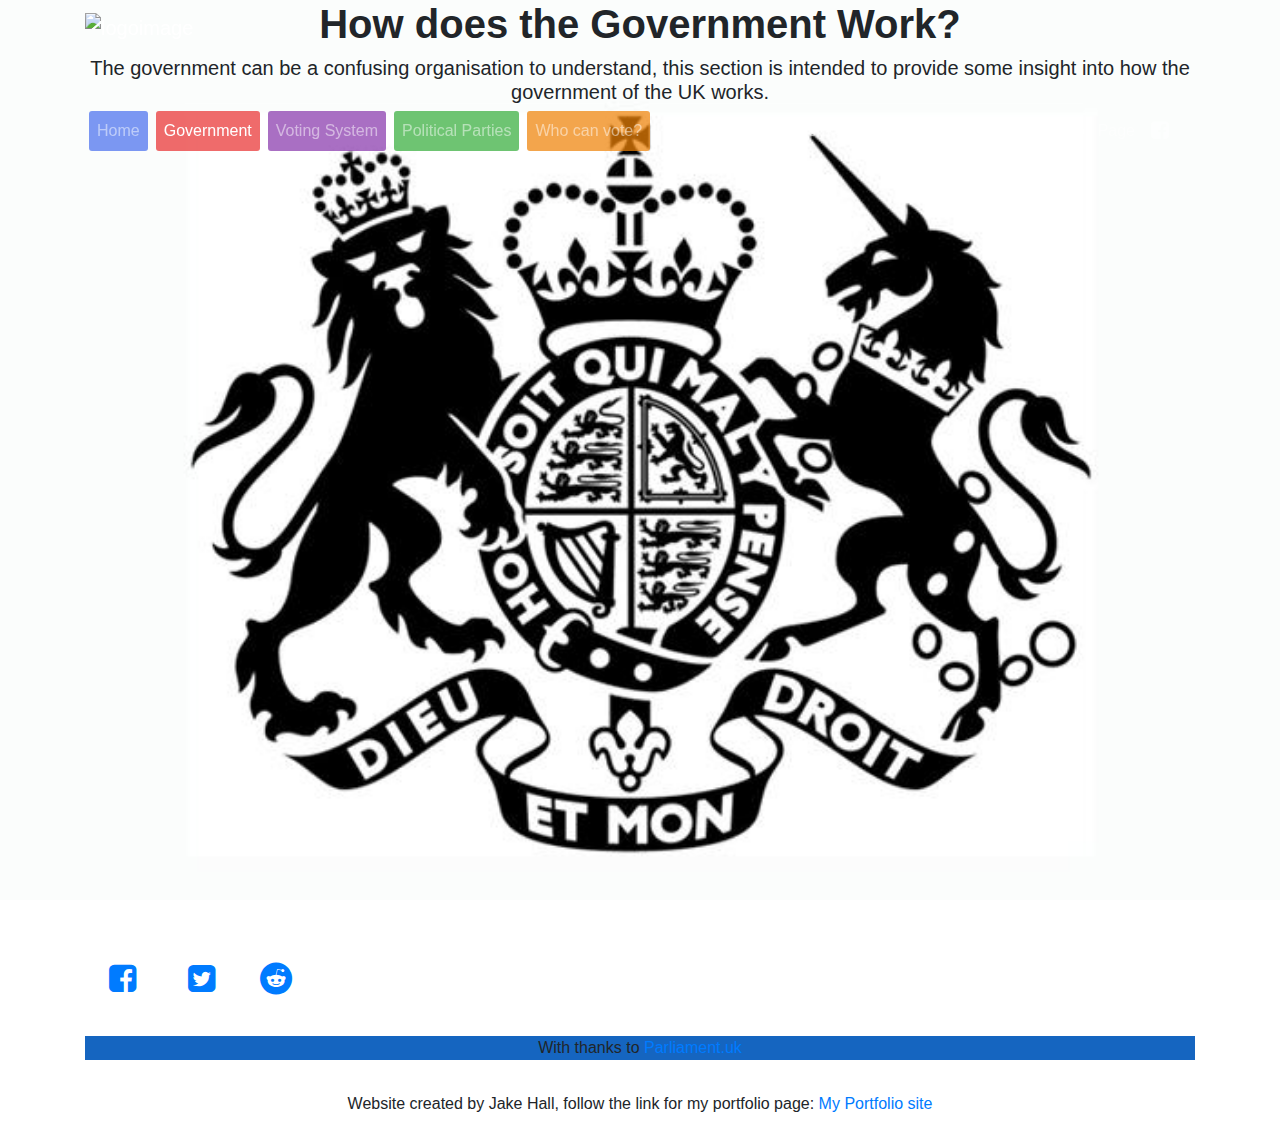
==== Pages/government.html @ 523e98b5 "Pages added, index placeholder complete." ====
<!DOCTYPE html>
<html lang="en">
<head>
    <meta charset="UTF-8">
    <meta name="viewport" content="width=device-width, initial-scale=1.0">
    <meta http-equiv="X-UA-Compatible" content="ie=edge">
    <title>Poll</title>
    <link rel="icon" href="../Images/check-mark-2-128.png">

    <!-- Font Awesome -->
    <link rel="stylesheet" href="https://maxcdn.bootstrapcdn.com/font-awesome/4.7.0/css/font-awesome.min.css">
    <!-- Bootstrap core CSS -->
    <link href="https://cdnjs.cloudflare.com/ajax/libs/twitter-bootstrap/4.1.3/css/bootstrap.min.css" rel="stylesheet">
    <!-- Material Design Bootstrap -->
    <link href="https://cdnjs.cloudflare.com/ajax/libs/mdbootstrap/4.5.16/css/mdb.min.css" rel="stylesheet">
    <link rel="stylesheet" href="../main.css">

    <link rel="stylesheet" href="https://unpkg.com/aos@next/dist/aos.css" />
    <script src="../script.js"></script>
</head>
<body>
    <!-- Nav bar -->
    <header> 
        <nav class="navbar navbar-expand-lg navbar-dark blue darken-3 fixed-top" style="display: block;">
            
            <a class="container" id="logoIcon">
                <img src="../Images/PollLogo.png" alt="logoimage" class="navbar-brand" height="100px">
            </a>
            
            <div class="container">

                <a class="navbar-brand" id="logoIcon2" href="#" style="display: none;"><img src="../Images/PollLogo.png" alt="logoimage" class="navbar-brand" height="50px"></a>
                
                <button class="navbar-toggler" type="button" data-toggle="collapse" data-target="#navbarsExample07" aria-controls="navbarsExample07" aria-expanded="false" aria-label="Toggle navigation">
                <span class="navbar-toggler-icon"></span>
                </button>
        
                <div class="collapse navbar-collapse" id="navbarsExample07">
                <ul class="navbar-nav mr-auto">
                    <li class="nav-item blue darken-4" style="background-color: rgba(38, 84, 235, 0.603)!important;">
                        <a class="nav-link" href="../index.html">Home</a>
                    </li>
                    <li class="nav-item red darken-1 active" style="background-color: rgba(228, 10, 10, 0.603)!important;">
                        <a class="nav-link" href="#">Government</a>
                    </li>
                    <li class="nav-item purple darken-1" style="background-color: rgba(112, 16, 156, 0.603)!important;">
                        <a class="nav-link" href="../Pages/voting_system.html">Voting System</a>
                    </li>
                    <li class="nav-item green darken-1" style="background-color: rgba(15, 158, 22, 0.603)!important;">
                        <a class="nav-link" href="../Pages/political_parties.html">Political Parties</a>
                    </li>
                    <li class="nav-item yellow darken-3" style="background-color: rgba(238, 130, 6, 0.719)!important;">
                        <a class="nav-link" href="../Pages/Who_Can_Vote.html">Who can vote?</a>  
                    </li>
                    
                </ul>
                <ul class="navbar-nav" id="">
                    <li class="nav-item">
                        <a class="nav-link" href="https://www.gov.uk/register-to-vote" target="_blank" rel="noopener"><div>Register to Vote guide<i class="fa fa-check-square fa-lg mx-2" aria-hidden="true"></i></div> </a>
                    </li>
                    
                    <li class="nav-item">
                        <a class="nav-link" href="#" target="#" rel="noopener"><div>Our Facebook Page<i class="fa fa-facebook-square fa-lg mx-2" aria-hidden="true"></i></div></a>
                    </li>
                </ul>

                
                </div>
            </div>
        </nav>
        
        <div class="view intro-2" style="background-image: url(../Images/Gov_logo.jpg);">
            <div class="full-bg-img">
                <div class="mask rgba-black-strong flex-center">
                    <div class="container text-center white-text">
                        <div class="white-text text-center wow fadeInUp animated">
                            <h1 class="font-weight-bold">How does the Government Work?</h1>
                                <h5>The government can be a confusing organisation to understand, this section is intended to provide some insight into how the government of the UK works.</h5>
                        </div>
                    </div>
                </div>
            </div>
        </div>
    </header>

    <main class="text-center pt-5">

    </main>

    <a onclick="topFunction()" id="ToTopButton" class="btn btn-elegant"><i class="fa fa-arrow-up left"></i> Return to top</a>

    <footer class="page-footer font-small blue darken-3">
        <!-- Footer -->
            <!-- Footer Elements -->
                <div class="container">
                    <!-- Grid row-->
                    <div class="row">
                        <!-- Grid column -->
                        <div class="col-md-12 py-5">
                            <div class="mb-3 flex-center">
                                <!-- Github -->
                                <a class="git-ic" href="#" target="_blank" rel="noopener noreferrer">
                                    <i class="fa fa-facebook-square white-text mx-md-4 mx-4 fa-2x"> </i>
                                </a>
                                <!-- Google +-->
                                <a class="gplus-ic" href="#" target="_blank" rel="noopener noreferrer">
                                    <i class="fa fa-twitter-square white-text mx-md-4 mx-4 fa-2x"></i>
                                </a>
                                <!--Linkedin -->
                                <a class="li-ic" href="" target="_blank" rel="noopener noreferrer">
                                    <i class="fa fa-reddit white-text mx-md-3 mx-4 fa-2x"></i>
                                </a>
                            </div>
                        </div>
                        <div class="col-md-12 py-2">
                            <div class="footer-copyright mb-2 text-center"> With thanks to
                                <a href="https://www.parliament.uk/">Parliament.uk</a>
                            </div>
                        </div>
                        <!-- Grid column -->
                    </div>
                    <!-- Grid row-->
                </div>
            <!-- Footer Elements -->
        <!-- Copyright -->
        <div class="footer-copyright text-center py-3">Website created by Jake Hall, follow the link for my portfolio page:
            <a href="https://diedinium.github.io/JakeHallPortfolio/"> My Portfolio site</a>
        </div>
        <!-- Copyright --> 
                <!-- JQuery -->
                <script type="text/javascript" src="https://cdnjs.cloudflare.com/ajax/libs/jquery/3.3.1/jquery.min.js"></script>
                <!-- Bootstrap tooltips -->
                <script type="text/javascript" src="https://cdnjs.cloudflare.com/ajax/libs/popper.js/1.14.4/umd/popper.min.js"></script>
                <!-- Bootstrap core JavaScript -->
                <script type="text/javascript" src="https://cdnjs.cloudflare.com/ajax/libs/twitter-bootstrap/4.1.3/js/bootstrap.min.js"></script>
                <!-- MDB core JavaScript -->
                <script type="text/javascript" src="https://cdnjs.cloudflare.com/ajax/libs/mdbootstrap/4.5.16/js/mdb.min.js"></script>
    </footer>
        <script src="https://unpkg.com/aos@next/dist/aos.js"></script>
        <script>
            AOS.init({
                duration: 600,
                once: true,
                anchorPlacement: 'center-bottom',
            });
        </script>
</body>
</html>
---- main.css ----
@media only screen and (max-width: 992px) {
    #logoIcon {
        display: none;
    }
    #logoIcon2 {
        display: block!important;
    }
}

.navbar .nav-item .nav-link .fa {
    padding-right: 6px;
    padding-left: 8px;
}

nav div ul li {
    margin: 3px 4px;
    border-radius: 3px;
    text-align: center;
}

.navbar.navbar-dark .navbar-nav .nav-item.active>.nav-link{
    border-radius: 3px!important;
    height: 100%;
}

.view {
    background: url("Images/Parliament_at_Sunset.JPG")no-repeat center center;
    background-size: cover;
    background-attachment: fixed;
}

.animated {
    animation-duration: 2s;
}

.parallax { 
    /* The image used */
    background-image: url(Images/Parliament_Inside.jpg);
  
    /* Set a height */
    height: 600px; 
  
    /* Create the parallax scrolling effect */
    background-attachment: fixed;
    background-position: center;
    background-repeat: no-repeat;
    background-size: cover;
  }

  div.card.card-img-top {
        background-position: center;
        background-size: cover;
  }

@media only screen and (max-width: 992px) {
    .view {
        background-attachment: scroll;
    }
    .parallax {
        background-attachment: scroll;
    }
}

#ToTopButton {
    display: none;
    z-index: 1000;
    position: fixed;
    bottom: 20px;
    right: 20px;
    border-radius: 4rem;
}

html,
body,
header,
.view {
  height: 100%;
}

footer div .py-5 {
    padding-bottom: 15px!important;
    padding-top: 15px!important;
    
}

footer div.col-md-12 div.footer-copyright {
    background-color: #1565c0!important;
}
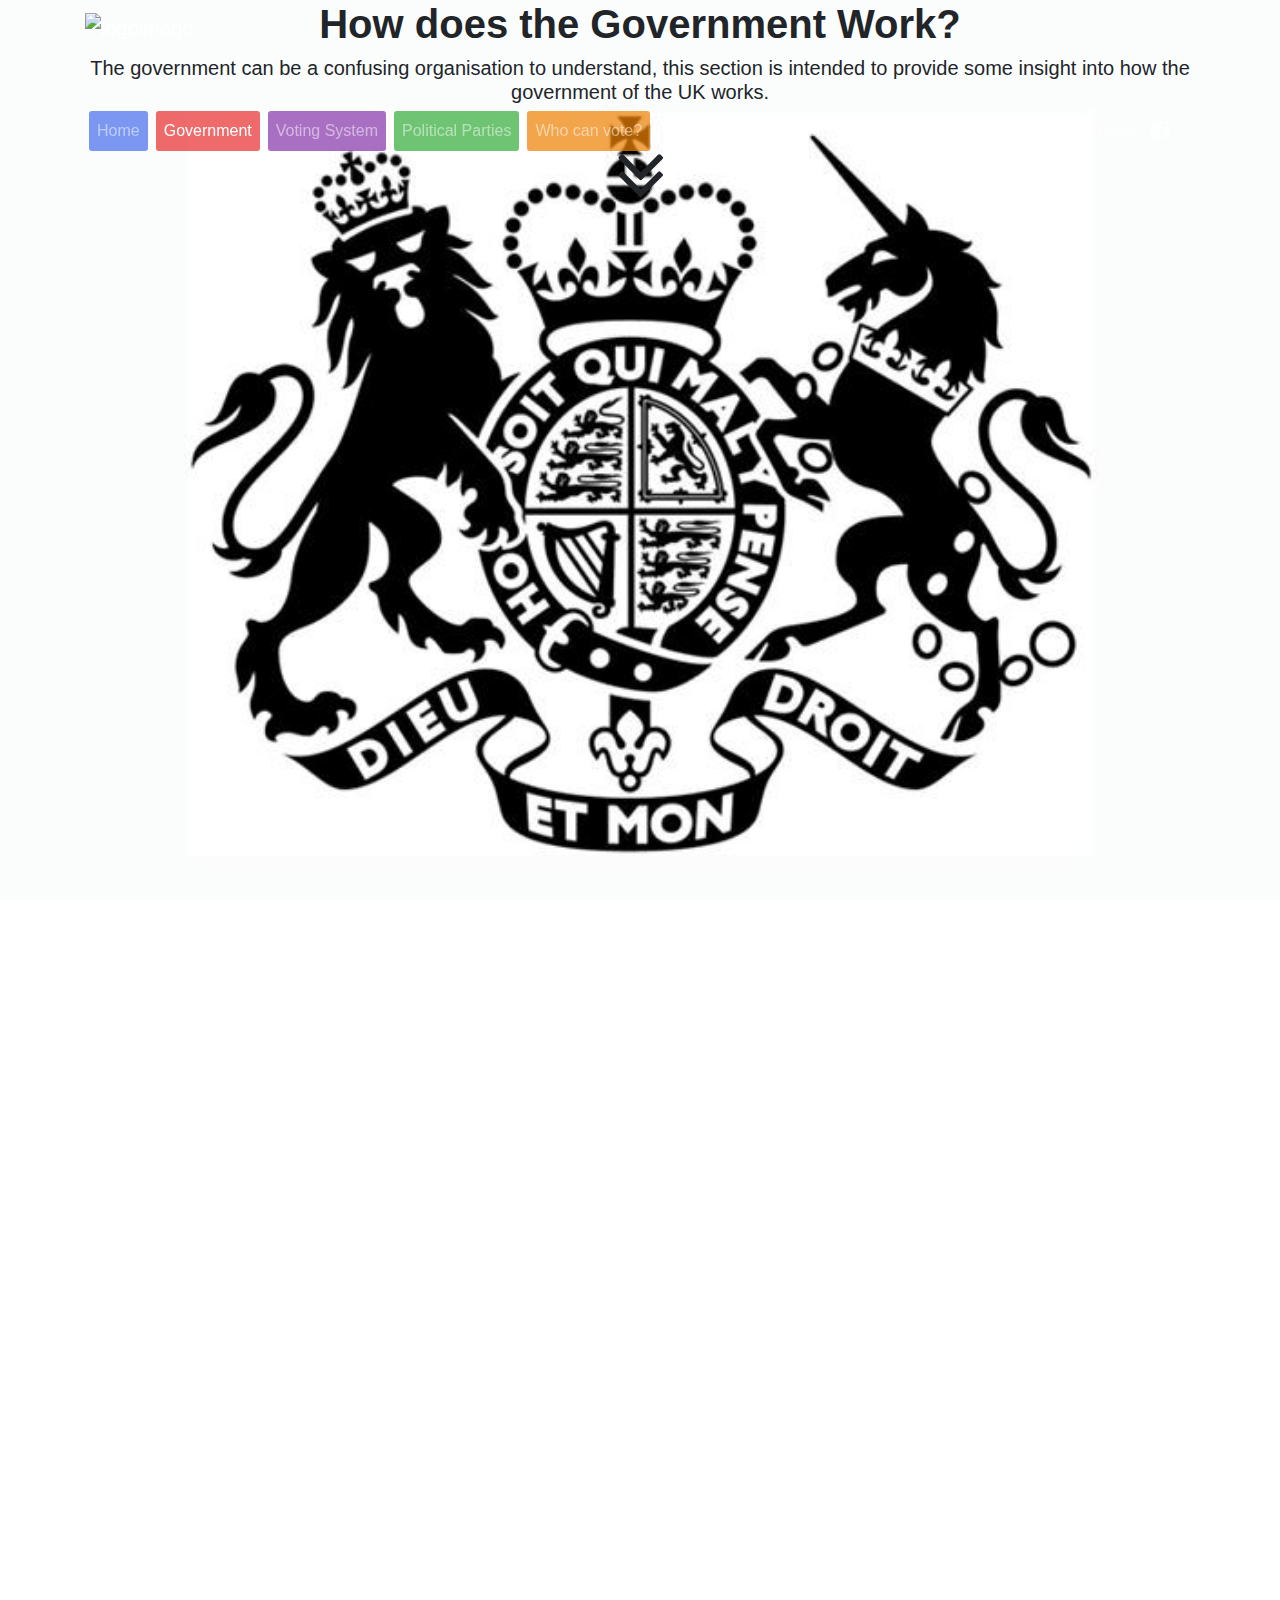
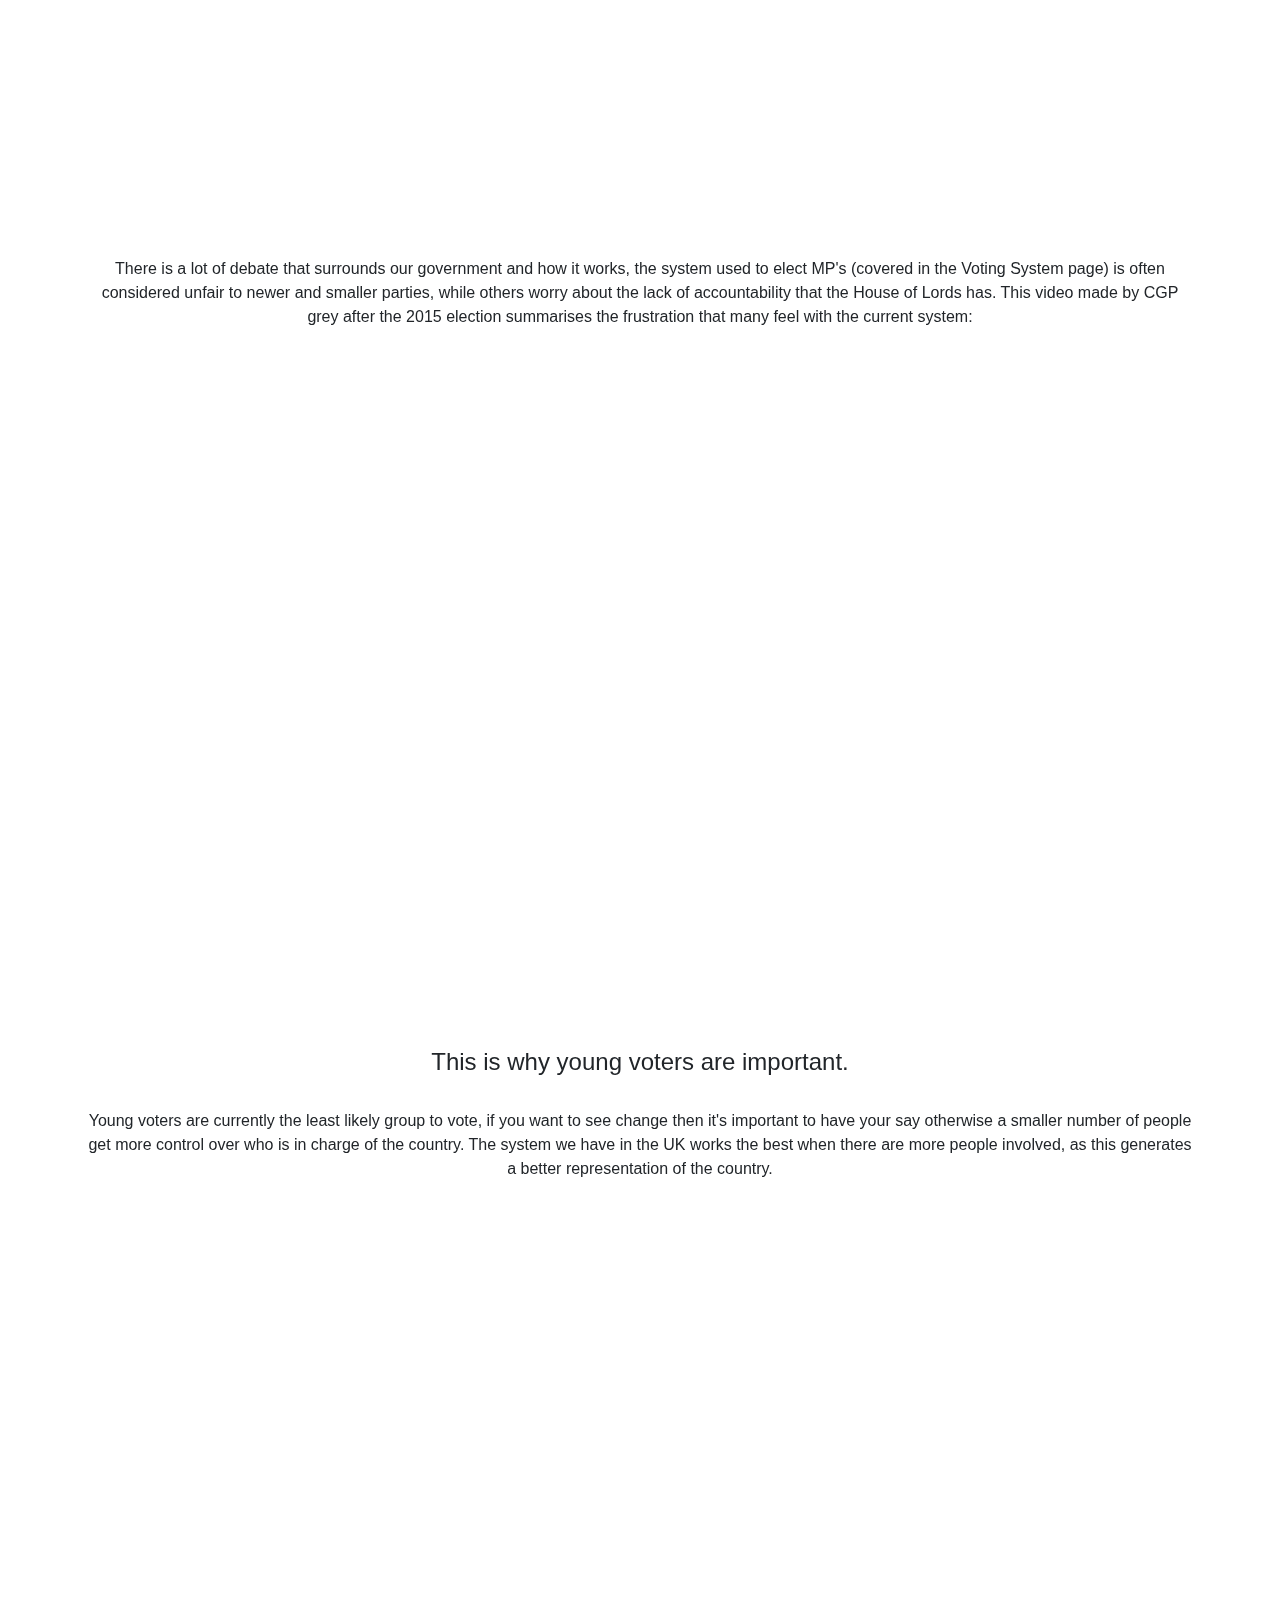
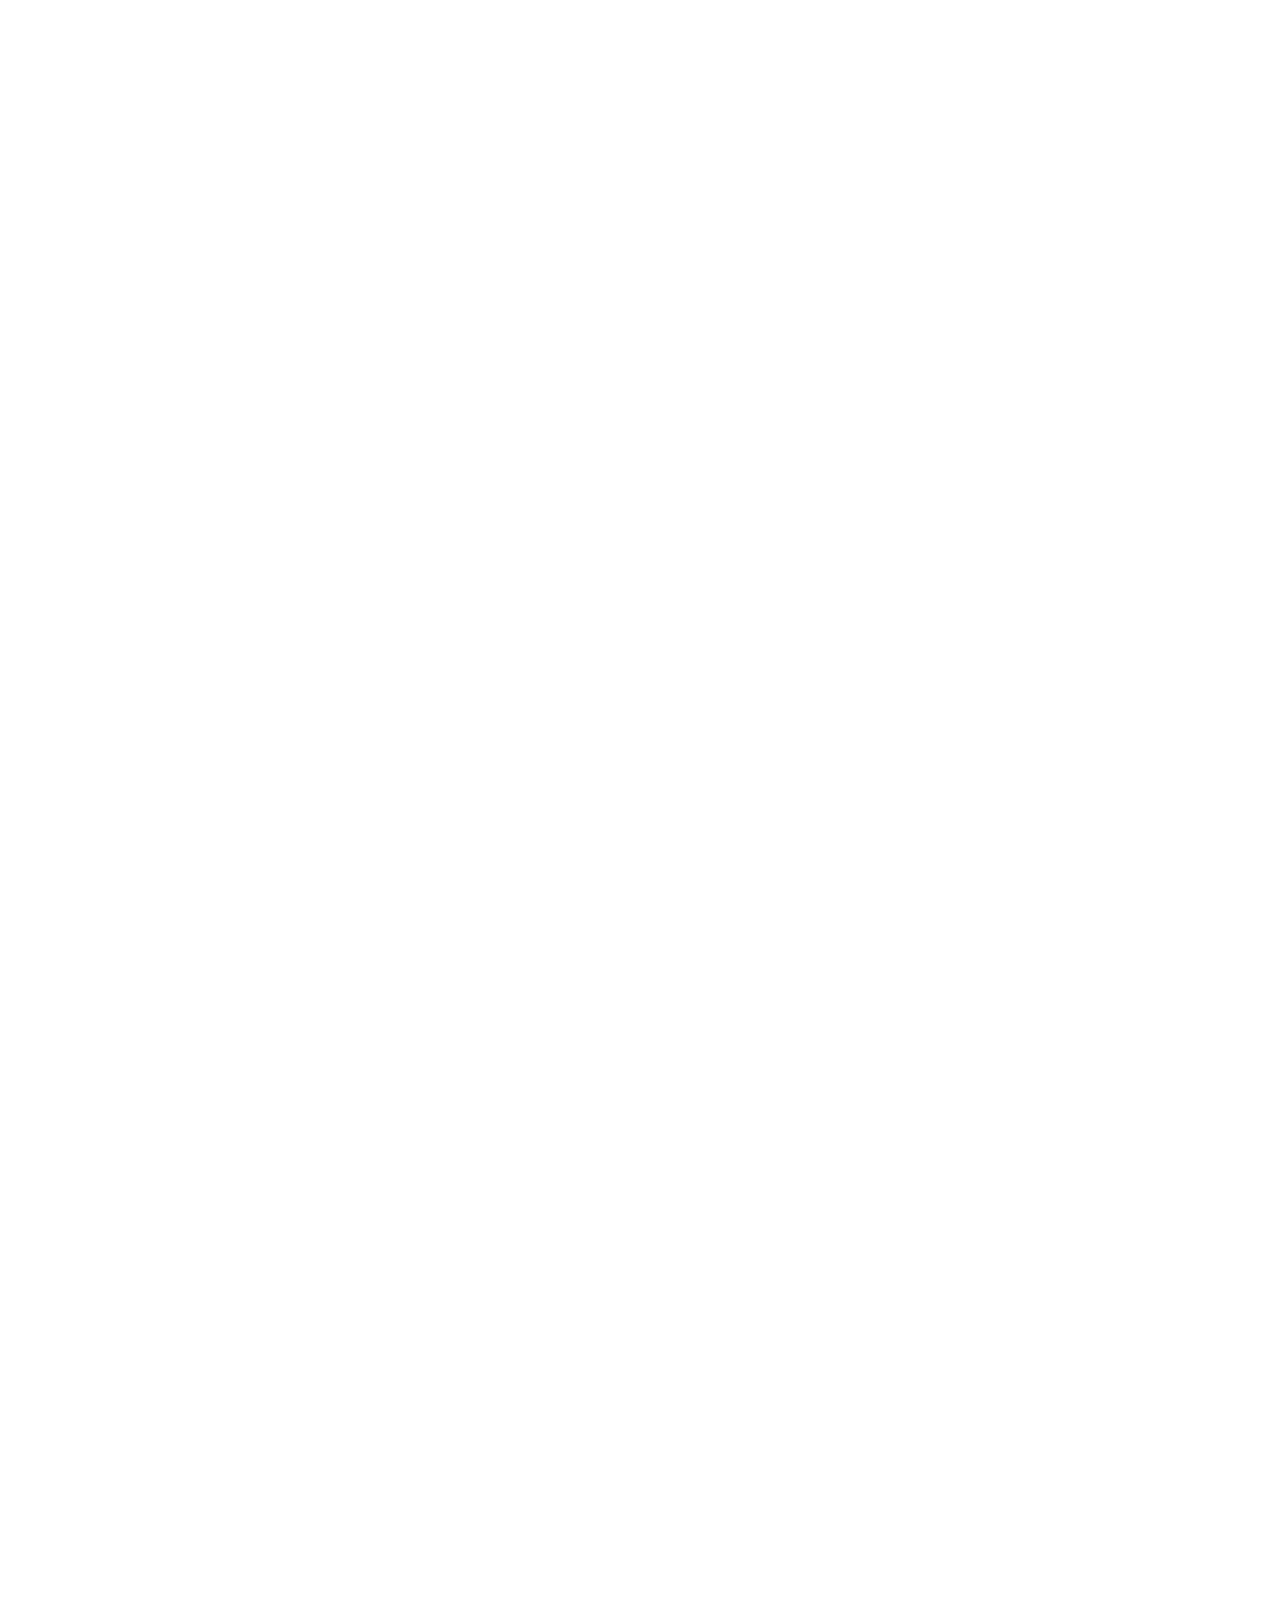
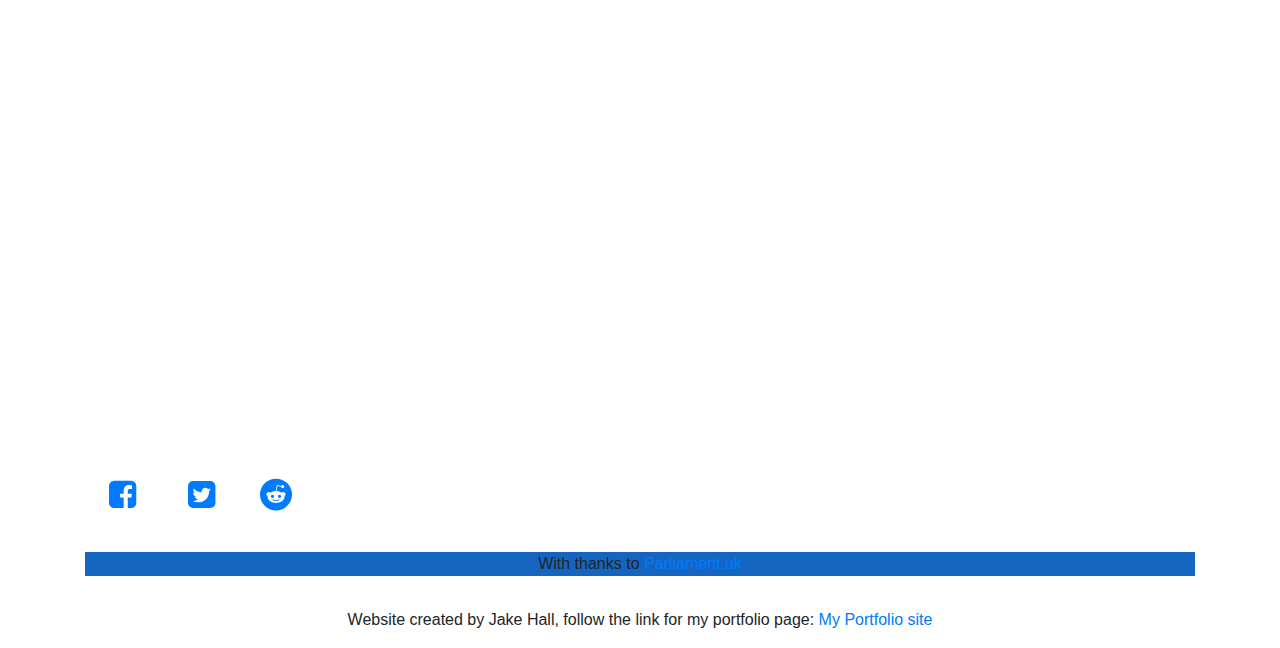
==== commit b6c78db7: "Started adding content" ====
--- a/Pages/government.html
+++ b/Pages/government.html
@@ -76,6 +76,8 @@
                         <div class="white-text text-center wow fadeInUp animated">
                             <h1 class="font-weight-bold">How does the Government Work?</h1>
                                 <h5>The government can be a confusing organisation to understand, this section is intended to provide some insight into how the government of the UK works.</h5>
+                                <br>
+                                <i class="fa fa-angle-double-down fa-5x"></i>
                         </div>
                     </div>
                 </div>
@@ -85,6 +87,187 @@
 
     <main class="text-center pt-5">
 
+        <!-- Information before video section -->
+        <div class="container">
+
+            <div class="row">
+                <div class="col-md-12">
+                    <div data-aos="fade-up">
+                        <h2 class="font-weight-bold" >An introduction to Parliament</h2>
+                        <br>
+                        <p>
+                            At the beating heart of our countries democracy is Parliament, this important legistive body is the one you probably hear about most of the time in the news 
+                            and for good reason; it's essentially where most of the countries important decisions are made by MP's (Members of Parliament). These MP's are the ones who sign
+                            acts into law and agree (Or rather, usually diagree) on other important issues.
+                        </p>
+                        <br>
+                        <p class="mb-5">
+                            It would take pages of detail to explain how and why parliament exists, so instead here is an engaging 9 minute long video made by the UK parliament group
+                            that explains the history behind parliament and what exactly it is that they do:
+                        </p>
+                    </div>
+                </div>
+                <!-- "An introduction to Parliament" video embed.-->
+                <div class="col-md-12 mb-5">
+                    <div data-aos="fade-up">
+                        <iframe width="100%" height="600px" src="https://www.youtube.com/embed/RAMbIz3Y2JA" frameborder="0" allow="accelerometer; autoplay; encrypted-media; gyroscope; picture-in-picture" allowfullscreen></iframe>
+                    </div>
+                    <br>
+                    <p>
+                        There is a lot of debate that surrounds our government and how it works, the system used to elect MP's (covered in the Voting System page) is often considered unfair
+                        to newer and smaller parties, while others worry about the lack of accountability that the House of Lords has. This video made by CGP grey after the 2015 election summarises
+                        the frustration that many feel with the current system:
+                    </p>
+                </div>
+                <!-- "An introduction to Parliament" video embed end.-->
+                <div class="col-md-12">
+                    <div data-aos="fade-up">
+                        <iframe width="100%" height="600px" src="https://www.youtube.com/embed/r9rGX91rq5I" frameborder="0" allow="accelerometer; autoplay; encrypted-media; gyroscope; picture-in-picture" allowfullscreen></iframe>
+                    </div>
+                </div>
+                <div class="col-md-12 my-5">
+                    <h4>This is why young voters are important.</h4>
+                    <br>
+                    <p>
+                        Young voters are currently the least likely group to vote, if you want to see change then it's important to have your say otherwise a smaller number of people
+                        get more control over who is in charge of the country. The system we have in the UK works the best when there are more people involved, as this generates a better representation
+                        of the country.
+                    </p>
+                </div>
+            </div>
+        </div>
+
+        <!-- End of pre-video information section-->
+
+        <!-- Content seperator parallax -->
+        <div class="parallax" style="background-image: url(../Images/London-BigBen.jpg);">
+            <div class="mask rgba-black-strong flex-center">
+                <div class="container text-center white-text">
+                    <div class="white-text text-center" data-aos="fade-up">
+                        <h1 class="font-weight-bold">Government Structure explained.</h1>
+                        <br>
+                        <i class="fa fa-angle-double-down fa-5x"></i>
+                    </div>
+                </div>
+            </div>
+        </div>
+        <!-- Content seperator parallax end -->
+
+        <!-- Government Structure explanation section -->
+        <div class="container my-5">
+
+                <div class="row">
+                    <div class="col-md-12">
+                        <div data-aos="fade-up">
+                            <h2 class="font-weight-bold" >How is the government structured?</h2>
+                            <br>
+                            <p>
+                                As was explained in the previous video, there are 3 main components of Parliament; the House of Commons, House of Lords and the Monarchy. While the video above 
+                                provides a great explanation of what these different sections do, it lacks information on how these different parts are structured. The diagram below shows how our 
+                                government is structured.
+                            </p>
+                            <br>
+                            <p>
+                                As you can see, at the very top in the "Executive level" is the House of Commons nad the House of lords. These are on the "Executive" level because they are the ones 
+                                who create legistation, acts and policy to be put into place, almost like a boss at the top of a company strucutre. They are generally uninvolved in the day to day running 
+                                of the country, and like a boss at a company, are more involved in making the bigger decisions that potentially have effects over decades.
+                            </p>
+                            <br>
+                            <p>
+                                In order for the Executive level of the government to be kept in check, there needs to a system of checks and balences that exist. Without these then it wouldnt' be a democracy, 
+                                as any law or change requested by parliament would have to be put into action. This is where the "legislative level" comes into play. At this level the laws, legistation 
+                                and policy created by Parliament is reviewed and questioned. Anything that the government creates will go through 2 "reading" stages, this is where improvements and changes are suggested to the 
+                                pieces of policy being passed, then at the committee and report stage indivuals and groups outside of parliament get their change to suggest changes and amendments to bills that 
+                                parliament is trying to pass as well. Finally royal assent is needed; this stage is largly honuary as there would potentially be massive public backlash if the monarch rejected a bill. Hence 
+                                it is more of a "rubber stamp" stage.
+                            </p>
+                            <br>
+                            <p>
+                                These different stages help to create a system of checks and balences, at the final stage the bill that has now become an act, law or set of regulations is put into force. The "Judicial" level 
+                                is effectively the enforcement stage, they ensure that these laws are followed and complied with.
+                            </p>
+                        </div>
+                        <div data-aos="fade-up">
+                            <img src="../Images/British-Political-Hierarchy.jpg" alt="Government structure diagram" class="img-fluid">
+                        </div>
+                    </div>
+                </div>
+            </div>
+        <!-- Government Structure explanation section end -->
+
+        <!-- Content Divider Parallax -->
+        <div class="parallax" style="background-image: url(../Images/city-of-london.jpg);">
+            <div class="mask rgba-black-strong flex-center">
+                <div class="container text-center white-text">
+                    <div class="white-text text-center" data-aos="fade-up">
+                        <h1 class="font-weight-bold">Want to learn more?</h1>
+                        <br>
+                        <i class="fa fa-angle-double-down fa-5x"></i>
+                    </div>
+                </div>
+            </div>
+        </div>
+        <!-- Content Divider Parallax end -->
+
+        <!-- Where to go from here section -->
+
+        <div class="container mt-5">
+            <div class="row">
+                <div class="col-md-12">
+                    <div data-aos="fade-up">
+                        <h2 class="font-weight-bold"> Follow one of these links to continue exploring Poll </h2>
+                            <br>
+                            <p class="mb-5">
+                                From this page we'd recommend reading the page about our voting system or taking a look at the political parties that exist within the UK.
+                            </p>
+                        </div>
+                    </div>
+                </div>
+            </div>
+
+            <!-- "Link" cards -->
+            <div class="container mb-5" id="element3" data-aos="fade-up">
+                <div class="row">
+                    <div class="col-lg-6 col-md-12 mb-3">
+                        <!-- Political Parties Card -->
+                            <div class="card card-img-top rounded h-100" style="background-image: url(../Images/UK_Political_Parties.jpg);">
+        
+                                <!-- Content -->
+                                <div class="text-white text-center d-flex align-items-stretch rgba-black-strong py-5 px-4 rounded h-100">
+                                    <div>
+                                        <h3 class="card-title pt-2"><strong>Political Parties</strong></h3>
+                                        <p>
+                                            Follow the below link to learn more about the parties you can vote for and what they stand for.
+                                        </p>
+                                        <a class="btn btn-indigo" href="../Pages/political_parties.html"><i class="fa fa-clone left"></i> View page</a>
+                                    </div>
+                                </div>
+                                <!-- Content -->
+                            </div>
+                        <!-- Card -->
+                    </div>
+                    <div class="col-lg-6 col-md-12 mb-3">
+                        <!-- Voting System Card -->
+                            <div class="card card-img-top rounded h-100" style="background-image: url(../Images/Ballot_Paper.jpg);">
+        
+                                <!-- Content -->
+                                    <div class="text-white text-center d-flex align-items-stretch rgba-black-strong py-5 px-4 rounded h-100">
+                                        <div>
+                                            <h3 class="card-title pt-2"><strong>Voting System</strong></h3>
+                                            <p>
+                                                Follow the below link to learn more about our voting system, including how and why it works.
+                                            </p>
+                                            <a class="btn btn-indigo" href="../Pages/voting_system.html"><i class="fa fa-clone left"></i> View page</a>
+                                        </div>
+                                    </div>
+                                <!-- Content -->
+                            </div>
+                        <!-- Card -->
+                    </div>
+                </div>
+            </div>
+
+                <!-- Where to go from here section end-->
     </main>
 
     <a onclick="topFunction()" id="ToTopButton" class="btn btn-elegant"><i class="fa fa-arrow-up left"></i> Return to top</a>
@@ -121,6 +304,8 @@
                     </div>
                     <!-- Grid row-->
                 </div>
+                
+
             <!-- Footer Elements -->
         <!-- Copyright -->
         <div class="footer-copyright text-center py-3">Website created by Jake Hall, follow the link for my portfolio page:
@@ -139,9 +324,9 @@
         <script src="https://unpkg.com/aos@next/dist/aos.js"></script>
         <script>
             AOS.init({
-                duration: 600,
+                duration: 500,
                 once: true,
-                anchorPlacement: 'center-bottom',
+                anchorPlacement: 'top-bottom',
             });
         </script>
 </body>
--- a/main.css
+++ b/main.css
@@ -1,3 +1,4 @@
+
 
 @media only screen and (max-width: 992px) {
     #logoIcon {
@@ -48,10 +49,145 @@
     background-size: cover;
   }
 
-  div.card.card-img-top {
-        background-position: center;
-        background-size: cover;
-  }
+div.card.card-img-top {
+    background-position: center;
+    background-size: cover;
+}
+
+/* Timeline CSS (With help from W3Schools */
+    /* The actual timeline (the vertical ruler) */
+        /* The actual timeline (the vertical ruler) */
+        .timeline {
+            position: relative;
+            max-width: 1200px;
+            margin: 0 auto;
+        }
+        
+        /* The actual timeline (the vertical ruler) */
+        .timeline::after {
+            content: '';
+            position: absolute;
+            width: 3px;
+            background-color: rgba(0, 0, 0, 0.26);
+            top: 0;
+            bottom: 0;
+            left: 50%;
+            margin-left: -2px;
+            z-index: -10;
+        }
+        
+        
+        /* Container around content */
+        .timecontainer {
+            padding: 10px 40px;
+            position: relative;
+            background-color: inherit;
+            width: 50%;
+        }
+        
+        /* The circles on the timeline */
+        .timecontainer::after {
+            content: ' ';
+            position: absolute;
+            width: 25px;
+            height: 25px;
+            right: -12px;
+            background-color: #1565c0;
+            border: 3px solid #1565c0;
+            top: 41px;
+            border-radius: 50%;
+            z-index: 10;
+            box-shadow:2px 2px 15px rgb(156, 156, 156);
+        }
+        
+        /* Place the container to the left */
+        .timeleft {
+            left: 0;
+        }
+        
+        /* Place the container to the right */
+        .timeright {
+            left: 50%;
+        }
+        
+        /* Add arrows to the left container (pointing right) */
+        .timeleft::before {
+            content: " ";
+            height: 0;
+            position: absolute;
+            top: 40px;
+            width: 0;
+            z-index: 1;
+            right: 26px;
+            border-top: 14px solid transparent;
+            border-left: 14px solid #1565c0;
+            border-right: 0 solid #1565c0;
+            border-bottom: 14px solid transparent;
+        }
+        
+        /* Add arrows to the right container (pointing left) */
+        .timeright::before {
+            content: " ";
+            height: 0;
+            position: absolute;
+            top: 40px;
+            width: 0;
+            z-index: 1;
+            left: 26px;
+            border-top: 14px solid transparent;
+            border-left: 0 solid #1565c0;
+            border-right: 14px solid #1565c0;
+            border-bottom: 14px solid transparent;
+        }
+        
+        /* Fix the circle for containers on the right side */
+        .timeright::after {
+            left: -13px;
+        }
+        
+        /* The actual content */
+        .timecontent {
+            /*padding: 20px 30px;*/
+            background-color: rgb(255, 255, 255);
+            position: relative;
+            border-radius: 3px;
+            box-shadow:0px 1px 10px #ddd;
+        }
+        
+        /* Media queries - Responsive timeline on screens less than 600px wide */
+        @media screen and (max-width: 992px) {
+            /* Place the timelime to the left */
+            .timeline::after {
+            left: 31px;
+            }
+            
+            /* Full-width containers */
+            .timecontainer {
+            width: 100%;
+            padding-left: 70px;
+            padding-right: 25px;
+            }
+            
+            /* Make sure that all arrows are pointing leftwards */
+            .timecontainer::before {
+            left: 56px;
+            border-top: 14px solid transparent;
+            border-left: 0 solid #1565c0;
+            border-right: 14px solid #1565c0;
+            border-bottom: 14px solid transparent;
+            }
+        
+            /* Make sure all circles are at the same spot */
+            .timeleft::after, .timeright::after {
+            left: 18px;
+            }
+            
+            /* Make all right containers behave like the left ones */
+            .timeright {
+            left: 0%;
+            }
+        }
+/* Timeline CSS end */
 
 @media only screen and (max-width: 992px) {
     .view {
@@ -59,6 +195,9 @@
     }
     .parallax {
         background-attachment: scroll;
+    }
+    div.col-md-12 div iframe {
+        height: 350px;
     }
 }
 
